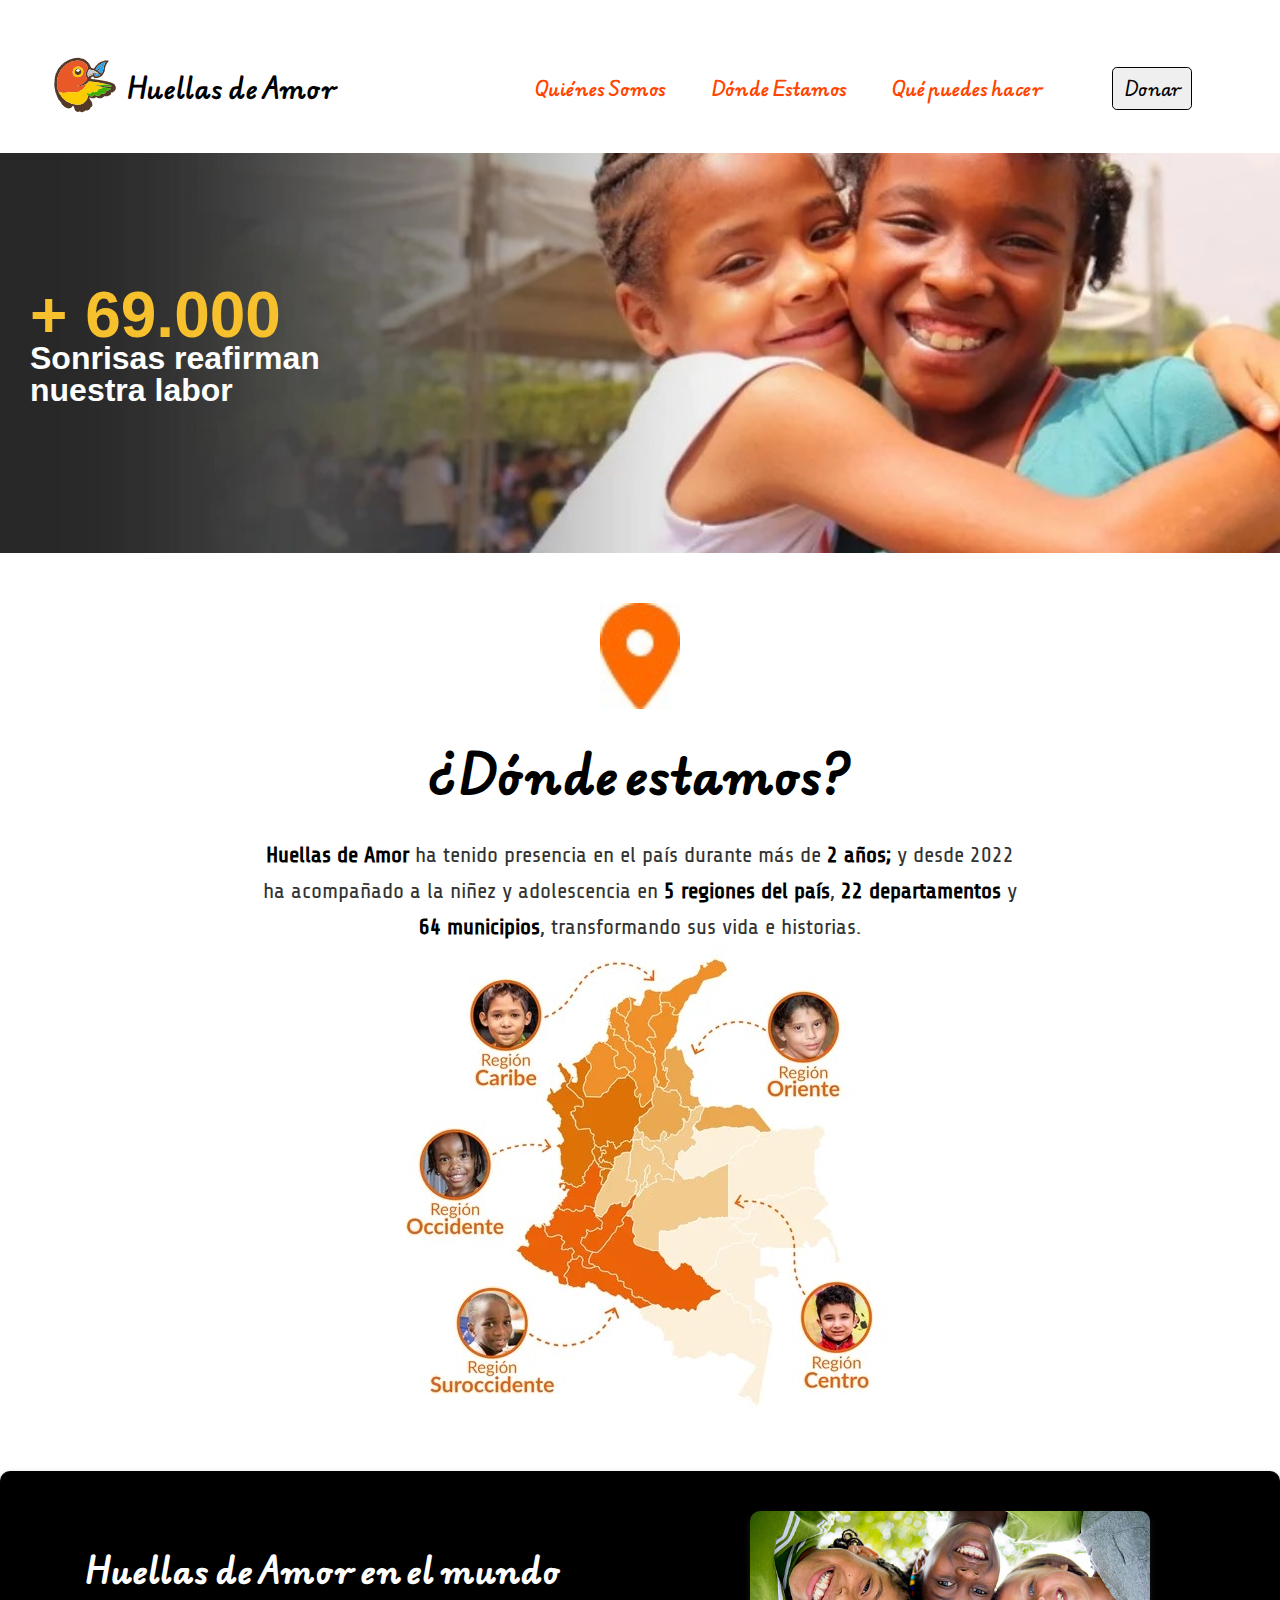
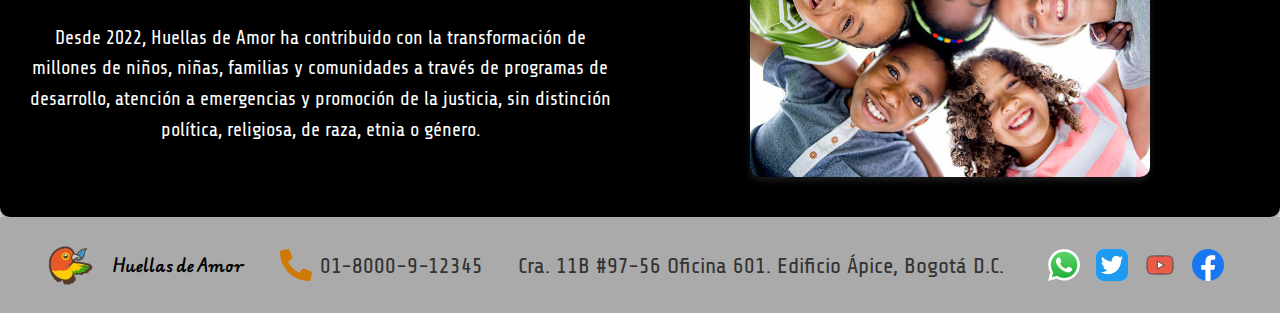
==== HTML/donde_estamos.html @ b91e0be2 "Subiendo Hackaton" ====
<!DOCTYPE html>
<html lang="en">
  <head>
    <meta charset="UTF-8" />
    <meta name="viewport" content="width=device-width, initial-scale=1.0" />
    <link rel="stylesheet" href="../styles/donde_estamos.css" />
    <link rel="stylesheet" href="../styles/huellas_de_amor.css" />
    <title>Donde Estamos</title>
    <link
      rel="icon"
      type="image/png"
      sizes="16x16"
      href="../img/icon_favicon.png"
    />
  </head>
  <body>
    <nav class="sidebar">
      <div class="image_name">
        <div class="imagen_sidebar">
          <img src="../img/icon_sidebar.png" alt="Icon sidebar" />
        </div>
        <div class="name_fundation">Huellas de Amor</div>
      </div>
      <div class="enlaces_boton">
        <div class="enlaces">
          <a href="">Quiénes Somos</a>
          <a href="">Dónde Estamos</a>
          <a href="">Qué puedes hacer</a>
        </div>
        <div>
          <a href="/HTML/index_form.html"
            ><button type="button" name="boton_nav" class="boton">
              Donar
            </button></a
          >
        </div>
      </div>
    </nav>

    <header class="header">
      <div class="overlay"></div>
      <img
        src="../img/Home 4_2jpg.jpeg"
        alt="Niñas sonrientes"
        class="background-image"
      />
      <div class="text-content">
        <h1>
          <span class="highlight">+ 69.000</span> <br />
          Sonrisas reafirman <br />
          nuestra labor
        </h1>
      </div>
    </header>

    <main>
      <div class="content">
        <div class="icon">
          <img src="../img/logo.jpeg" alt="Ubicación" />
        </div>
        <h2>¿Dónde estamos?</h2>
        <p>
          <strong>Huellas de Amor</strong> ha tenido presencia en el país
          durante más de <strong>2 años;</strong>
          y desde 2022 ha acompañado a la niñez y adolescencia en
          <strong>5 regiones del país</strong>,
          <strong>22 departamentos</strong> y <strong>64 municipios</strong>,
          transformando sus vida e historias.
        </p>
        <img src="../img/Mapa Colombia-Editable.jpeg" alt="" />
      </div>
    </main>

    <section class="about-section">
      <div class="about-content">
        <h3 class="section-title">Huellas de Amor en el mundo</h3>
        <p class="section-description">
          Desde 2022, Huellas de Amor ha contribuido con la transformación de
          millones de niños, niñas, familias y comunidades a través de programas
          de desarrollo, atención a emergencias y promoción de la justicia, sin
          distinción política, religiosa, de raza, etnia o género.
        </p>
      </div>
      <div class="about-image">
        <img
          src="../img/niños_sonrriendo.jpeg"
          alt="Niños sonriendo felices"
          class="image-responsive"
        />
      </div>
    </section>

    <footer>
      <div class="image_name">
        <div>
          <img
            src="../img/icon_sidebar.png"
            alt="Icon sidebar"
            class="imagen_footer"
          />
        </div>
        <div class="name_fundation_footer">Huellas de Amor</div>
      </div>
      <div class="phone">
        <img
          src="../img/icon_phone.png"
          alt="Imagen Telefono"
          class="imagen_phone"
        />
        <p class="parrafo_imagen_phone">01-8000-9-12345</p>
      </div>
      <div class="direccion">
        <p>Cra. 11B #97-56 Oficina 601. Edificio Ápice, Bogotá D.C.</p>
      </div>
      <div class="redes_sociales">
        <img src="../img/icon_whatsaap.png" alt="Icono Whatsaap" />
        <img src="../img/icon_X.png" alt="Icono X" />
        <img src="../img/icon_youtube.png" alt="Icono Youtube" />
        <img src="../img/icon_facebook.png" alt="Icono Facebook" />
      </div>
    </footer>
  </body>
</html>
---- styles/donde_estamos.css ----
@import url("https://fonts.googleapis.com/css2?family=Edu+AU+VIC+WA+NT+Pre:wght@400..700&family=Share+Tech&display=swap");

/* Archivo: styles.css */
body {
    margin: 0;
    font-family: Arial, sans-serif;
}

/* Aqui inicia el diseño para el header*/
.header {
    position: relative;
    width: 100%;
    height: 400px;
    display: flex;
    align-items: center;
    justify-content: flex-start;
    overflow: hidden;
    color: white;
}

.background-image {
    position: absolute;
    width: 100%;
    height: 100%;
    object-fit: cover;
    z-index: 1;
}

.text-content {
    position: relative;
    z-index: 3;
    padding-left: 30px;
    max-width: 50%;
}

h1 {
    font-size: 2rem;
    line-height: 1.5;
    margin: 0;
    line-height: 2rem;
}

.highlight {
    font-size: 4rem;
    font-weight: bold;
    color: #f7c02d; 
}

/*Aqui inicia el diseño del main*/
.content {
    max-width: 800px;
    margin: 0 auto;
    display: flex;
    flex-direction: column; /* Alinea los elementos en columna */
    align-items: center;    /* Centra horizontalmente */
    justify-content: center; /* Centra verticalmente */
    text-align: center;      /* Centra el texto */
    padding: 50px 20px;
    box-sizing: border-box; /* Asegura que el padding se incluya en la altura total */
}

.icon img {
    width: 80px; /* Tamaño del ícono */
    height: auto;
    margin-bottom: 20px;
    transition: width 0.3s ease;
}

h2 {
    font-size: 3rem;
    margin-bottom: 20px;
    color: #000;
    font-family: "Edu AU VIC WA NT Pre", cursive;
}

p {
    font-size: 1.4rem;
    line-height: 1.6;
    color: #333;
    font-family: "Share Tech", sans-serif;
    font-style: normal;
    text-align: center;
}

strong {
    font-weight: bold;
    color: #000;
}

/* Aqui inicia el diseño del section*/
.about-section {
    display: flex;
    align-items: center;
    justify-content: space-between;
    gap: 20px;
    padding: 40px 20px;
    flex-wrap: wrap; 
    background-color: #000; 
    border-radius: 10px; 
    box-shadow: 0 4px 6px rgba(0, 0, 0, 0.5);
    color: #fff; 
    text-align: center; 
}

.about-content {
    flex: 1;
    max-width: 600px;
    display: flex; 
    flex-direction: column; 
    align-items: center; 
    justify-content: center; 
    text-align: center; 
    gap: 15px; 
}

.section-title {
    font-size: 2rem;
    color: white; 
    margin-bottom: 10px; 
    font-weight: bold;
    font-family: "Edu AU VIC WA NT Pre", cursive;
}

.section-description {
    font-size: 1.2rem;
    line-height: 1.6;
    color: white;
}

.about-image {
    flex: 1;
    text-align: center;
    display: flex;
    justify-content: center;
    align-items: center;
}

.image-responsive {
    width: 100%;
    max-width: 400px;
    height: auto;
    border-radius: 10px;
    box-shadow: 0 4px 6px rgba(255, 255, 255, 0.1); 
} 

/* Footer */
footer {
    display: flex;
    justify-content: space-between;
    align-items: center;
    background-color: grey;
    padding: 0 2rem;
    padding: 1.5rem 3rem;
  }
  
  .image_name {
    display: flex;
    justify-content: space-evenly;
    align-items: center;
    /* border: 1px solid white; */
  }
  
  .imagen_footer {
    display: flex;
    justify-content: center;
    align-items: center;
    width: 70%;
    /* border: 1px solid white; */
  }
  
  .name_fundation_footer {
    font-family: "Edu AU VIC WA NT Pre", cursive;
    font-size: 1rem;
    font-weight: 600;
    /* border: 1px solid white; */
    margin-left: 0rem;
    padding: 0rem;
  }
  
  .phone {
    display: flex;
    justify-content: center;
    align-items: center;
  }
  
  .imagen_phone {
    padding-right: 0.5rem;
  }
  
  .parrafo_imagen_phone {
    font-family: "Share Tech", sans-serif;
  }
  
  .celphone p {
    font-family: "Share Tech", sans-serif;
  }
  
  .direccion p {
    font-family: "Share Tech", sans-serif;
  }
  
  .redes_sociales {
    display: flex;
    justify-content: center;
    align-items: center;
  }
  
  .redes_sociales img {
    padding: 0.5rem;
  }
---- styles/huellas_de_amor.css ----
@import url("https://fonts.googleapis.com/css2?family=Edu+AU+VIC+WA+NT+Pre:wght@400..700&family=Share+Tech&display=swap");

* {
  margin: 0;
  padding: 0;
  /* font-family: "Share Tech", sans-serif; */
}

/* Head */
.sidebar {
  margin: 3rem 3rem 1.5rem 3rem;
  display: flex;
  justify-content: space-between;
  align-items: center;
  font-family: "Edu AU VIC WA NT Pre", cursive;
  /* border: 2px solid black; */
}

.image_name {
  display: flex;
  justify-content: space-around;
  align-items: center;
  /* border: 1px solid blueviolet; */
}

.imagen_sidebar {
  /* border: 1px solid black; */
  margin: 0.3rem;
}

.name_fundation {
  /* border: 1px solid black; */
  font-size: 1.6rem;
  font-weight: 600;
  margin: 0.3rem;
}

.enlaces_boton {
  display: flex;
  justify-content: space-between;
  align-items: center;
}

.enlaces a {
  /* border: 1px solid black; */
  margin: 1rem;
  padding: 0.3rem;
  font-size: 1.1rem;
  color: orangered;
  font-weight: 590;
  text-decoration: none;
}

a:hover {
  color: rgb(12, 151, 12);
  cursor: url(../img/icon_cursor_1.png), auto;
}

.boton {
  border: 1px solid black;
  margin-right: 2.5rem;
  margin-left: 3rem;
  padding: 0.3rem;
  width: 5rem;
  border-radius: 0.3rem;
  font-size: 1.1rem;
  font-weight: 500;
  font-family: "Edu AU VIC WA NT Pre", cursive;
  /* background-color: orangered; */
  /* color: aliceblue; */
}
/* head */

/* Main */
.imagen_main {
  display: flex;
  margin: 1rem auto;
  border-radius: 0.5rem;
}

.texto_main {
  display: flex;
  justify-content: center;
  /* border: 1px solid black; */
}

.texto {
  width: 900px;
  text-align: justify;
  font-size: 1.3rem;
  font-family: "Share Tech", sans-serif;
  margin-bottom: 2rem;
  line-height: 1.6rem;
  /* border: 1px solid black; */
}

.div_boton {
  display: flex;
  justify-content: center;
  align-items: center;
}

.boton_main {
  font-size: 1.4rem;
  padding: 0.6rem;
  border-radius: 0.4rem;
  font-family: "Share Tech", sans-serif;
  color: orangered;
  font-weight: 600;
  background-color: rgb(249, 247, 247);
  margin-bottom: 3rem;
}

.boton_main:hover {
  background-color: orangered;
  color: rgb(247, 246, 246);
  cursor: url(../img/icon_cursor.png), auto;
}

/* Main */

/* Footer */
footer {
  display: flex;
  justify-content: space-between;
  align-items: center;
  background-color: rgb(170, 170, 170);
  padding: 0 2rem;
  padding: 1.5rem 3rem;
}

.image_name {
  display: flex;
  justify-content: space-evenly;
  align-items: center;
  /* border: 1px solid white; */
}

.imagen_footer {
  display: flex;
  justify-content: center;
  align-items: center;
  width: 70%;
  /* border: 1px solid white; */
}

.name_fundation_footer {
  font-family: "Edu AU VIC WA NT Pre", cursive;
  font-size: 1rem;
  font-weight: 600;
  /* border: 1px solid white; */
  margin-left: 0rem;
  padding: 0rem;
}

.phone {
  display: flex;
  justify-content: center;
  align-items: center;
}

.imagen_phone {
  padding-right: 0.5rem;
}

.parrafo_imagen_phone {
  font-family: "Share Tech", sans-serif;
}

.celphone p {
  font-family: "Share Tech", sans-serif;
}

.direccion p {
  font-family: "Share Tech", sans-serif;
}

.redes_sociales {
  display: flex;
  justify-content: center;
  align-items: center;
}

.redes_sociales img {
  padding: 0.5rem;
}
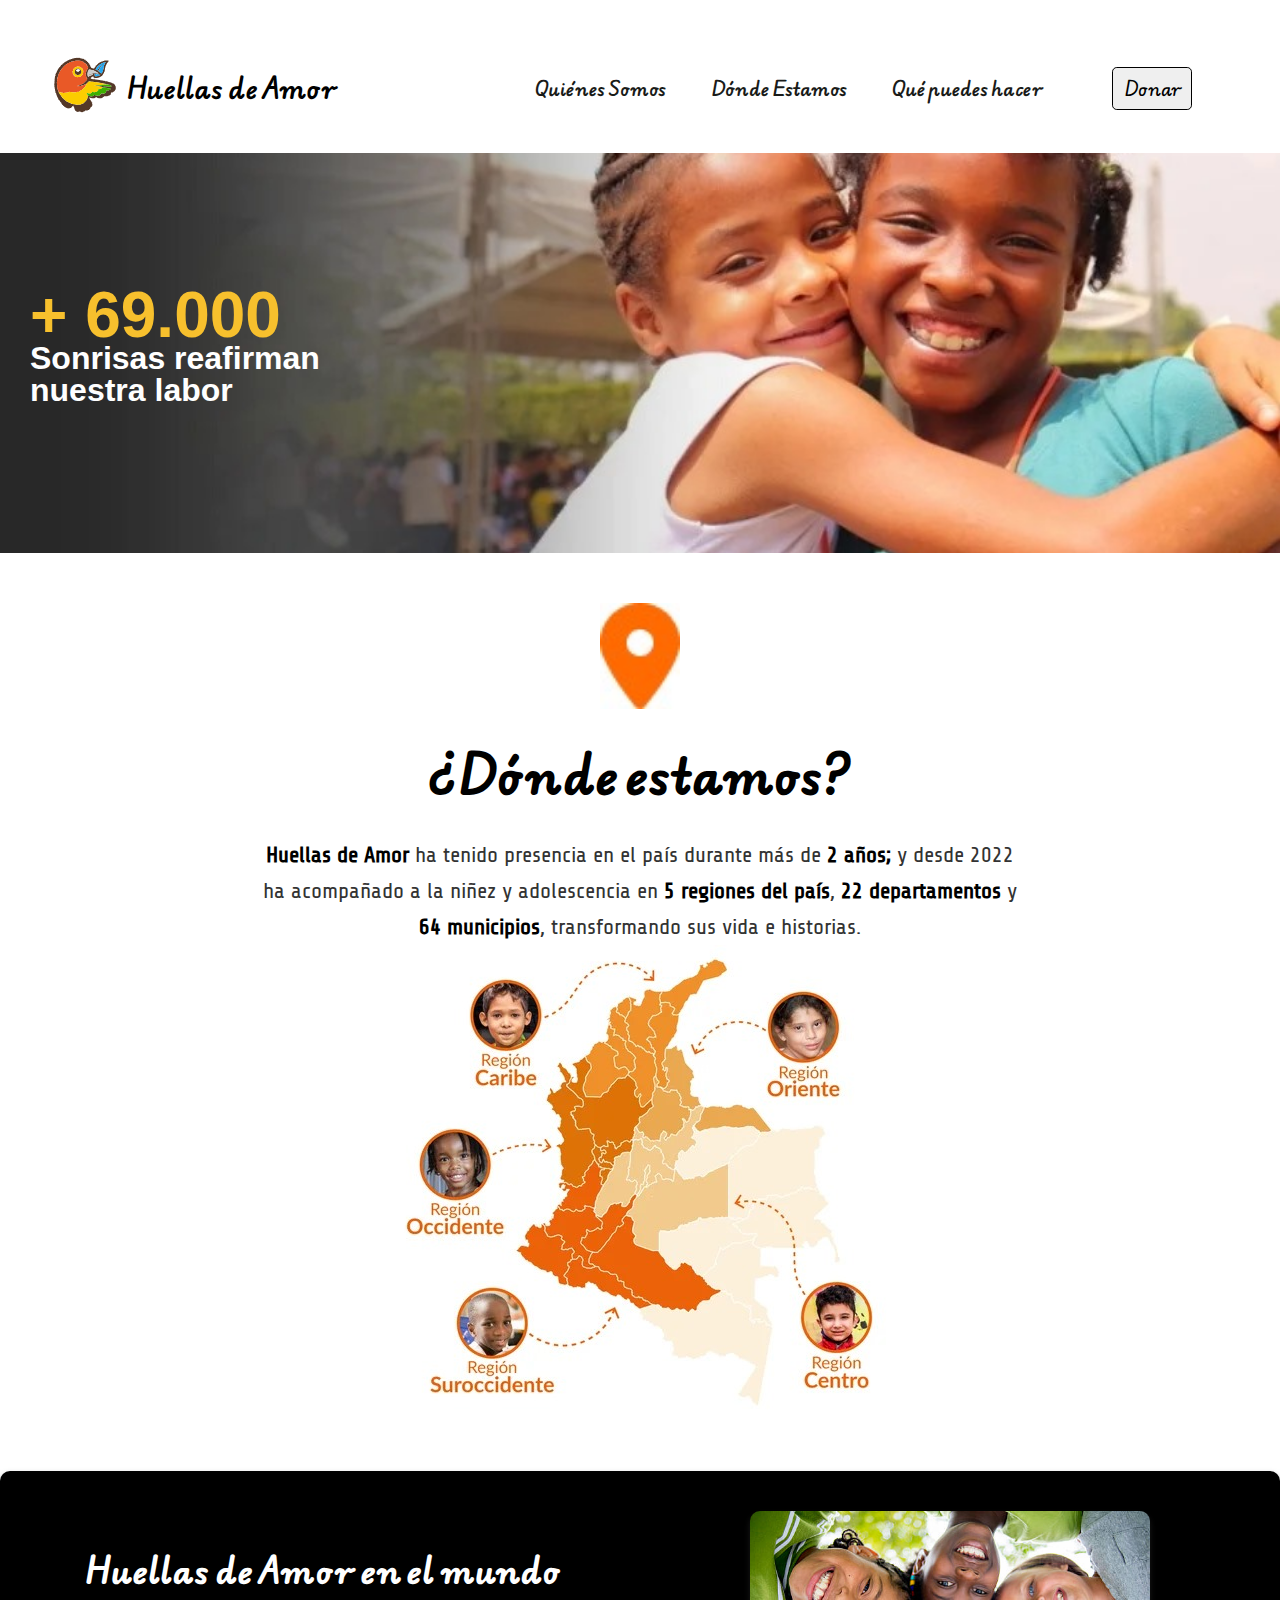
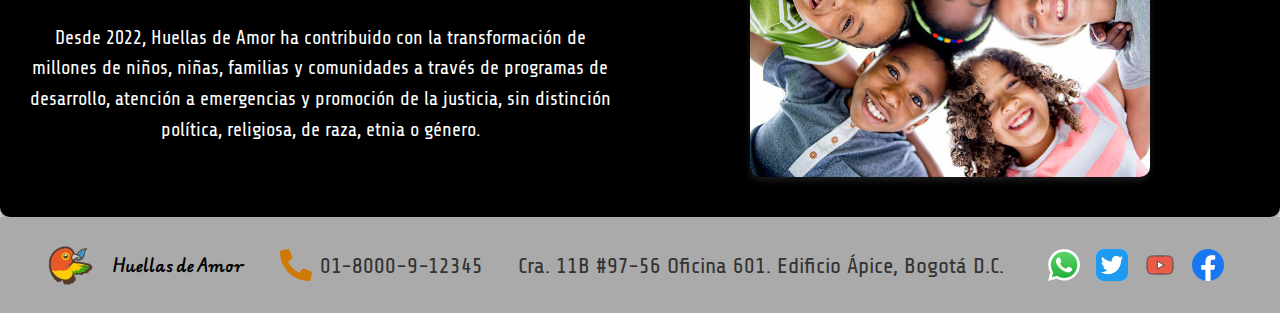
==== commit 02d89e3e: "Modificación archivo index.html" ====
--- a/HTML/donde_estamos.html
+++ b/HTML/donde_estamos.html
@@ -11,7 +11,7 @@
       type="image/png"
       sizes="16x16"
       href="../img/icon_favicon.png"
-    />
+      />
   </head>
   <body>
     <nav class="sidebar">
--- a/styles/huellas_de_amor.css
+++ b/styles/huellas_de_amor.css
@@ -4,6 +4,17 @@
   margin: 0;
   padding: 0;
   /* font-family: "Share Tech", sans-serif; */
+}
+
+body {
+  margin: 0;
+  min-height: 100vh;
+  display: flex;
+  flex-direction: column;
+}
+
+main {
+  flex: 1;
 }
 
 /* Head */
@@ -46,7 +57,7 @@
   margin: 1rem;
   padding: 0.3rem;
   font-size: 1.1rem;
-  color: orangered;
+  color: rgb(25, 27, 25);
   font-weight: 590;
   text-decoration: none;
 }
@@ -91,6 +102,7 @@
   font-family: "Share Tech", sans-serif;
   margin-bottom: 2rem;
   line-height: 1.6rem;
+  color: rgb(25, 27, 25);
   /* border: 1px solid black; */
 }
 
@@ -133,6 +145,7 @@
   display: flex;
   justify-content: space-evenly;
   align-items: center;
+
   /* border: 1px solid white; */
 }
 
